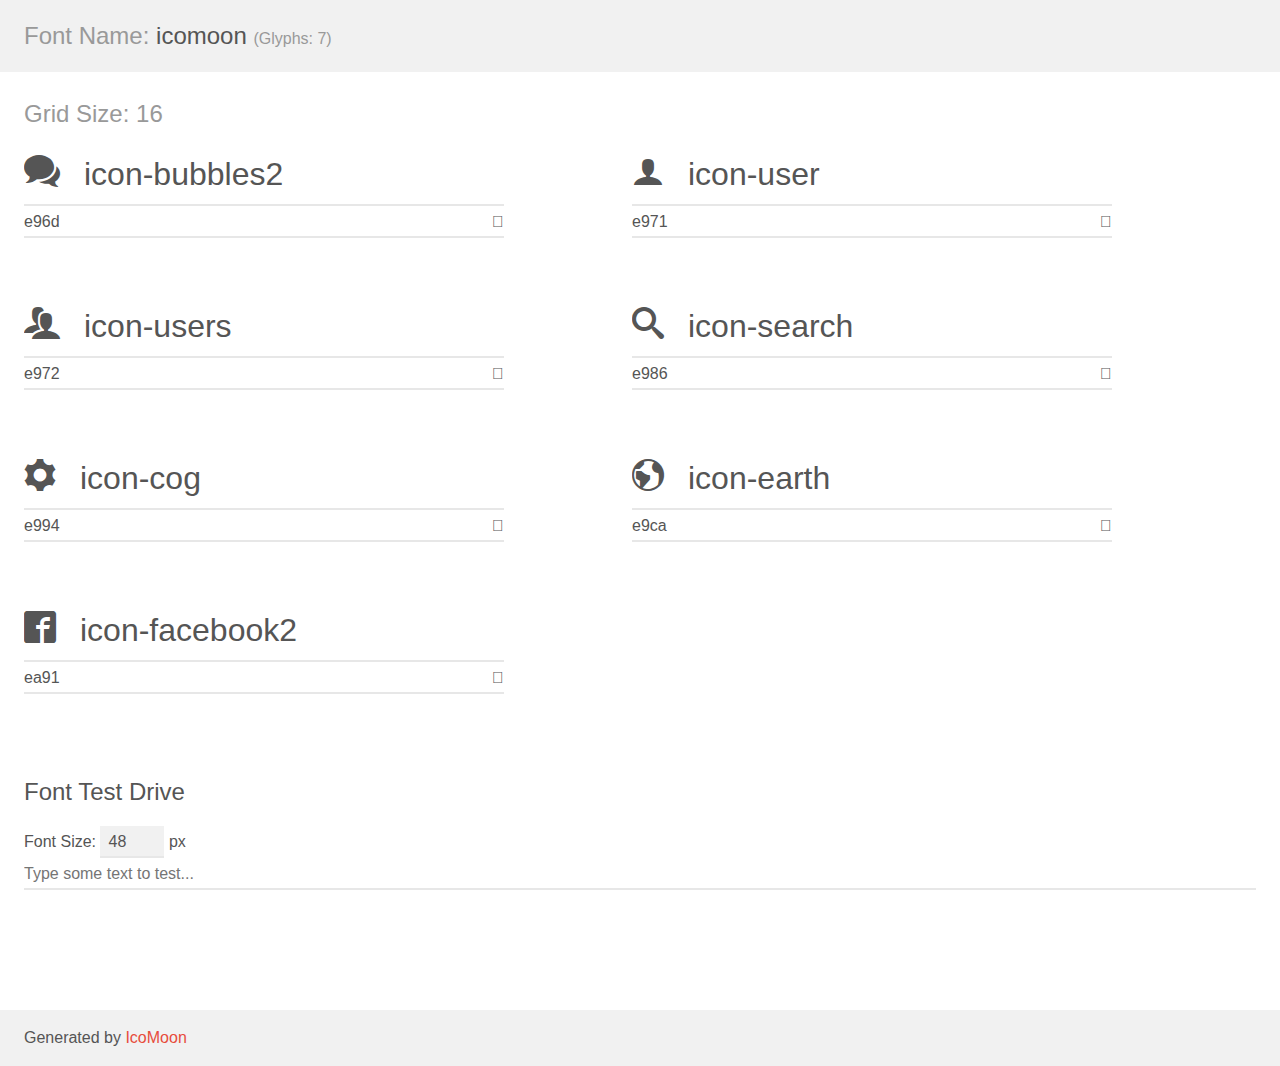
==== font/icomoon/demo.html @ 1ad1c00a "update first" ====
<!doctype html>
<html>
<head>
    <meta charset="utf-8">
    <title>IcoMoon Demo</title>
    <meta name="description" content="An Icon Font Generated By IcoMoon.io">
    <meta name="viewport" content="width=device-width, initial-scale=1">
    <link rel="stylesheet" href="demo-files/demo.css">
    <link rel="stylesheet" href="style.css"></head>
<body>
    <div class="bgc1 clearfix">
        <h1 class="mhmm mvm"><span class="fgc1">Font Name:</span> icomoon <small class="fgc1">(Glyphs:&nbsp;7)</small></h1>
    </div>
    <div class="clearfix mhl ptl">
        <h1 class="mvm mtn fgc1">Grid Size: 16</h1>
        <div class="glyph fs1">
            <div class="clearfix bshadow0 pbs">
                <span class="icon-bubbles2">
                
                </span>
                <span class="mls"> icon-bubbles2</span>
            </div>
            <fieldset class="fs0 size1of1 clearfix hidden-false">
                <input type="text" readonly value="e96d" class="unit size1of2" />
                <input type="text" maxlength="1" readonly value="&#xe96d;" class="unitRight size1of2 talign-right" />
            </fieldset>
            <div class="fs0 bshadow0 clearfix hidden-true">
                <span class="unit pvs fgc1">liga: </span>
                <input type="text" readonly value="bubbles2, comments2" class="liga unitRight" />
            </div>
        </div>
        <div class="glyph fs1">
            <div class="clearfix bshadow0 pbs">
                <span class="icon-user">
                
                </span>
                <span class="mls"> icon-user</span>
            </div>
            <fieldset class="fs0 size1of1 clearfix hidden-false">
                <input type="text" readonly value="e971" class="unit size1of2" />
                <input type="text" maxlength="1" readonly value="&#xe971;" class="unitRight size1of2 talign-right" />
            </fieldset>
            <div class="fs0 bshadow0 clearfix hidden-true">
                <span class="unit pvs fgc1">liga: </span>
                <input type="text" readonly value="user, profile2" class="liga unitRight" />
            </div>
        </div>
        <div class="glyph fs1">
            <div class="clearfix bshadow0 pbs">
                <span class="icon-users">
                
                </span>
                <span class="mls"> icon-users</span>
            </div>
            <fieldset class="fs0 size1of1 clearfix hidden-false">
                <input type="text" readonly value="e972" class="unit size1of2" />
                <input type="text" maxlength="1" readonly value="&#xe972;" class="unitRight size1of2 talign-right" />
            </fieldset>
            <div class="fs0 bshadow0 clearfix hidden-true">
                <span class="unit pvs fgc1">liga: </span>
                <input type="text" readonly value="users, group" class="liga unitRight" />
            </div>
        </div>
        <div class="glyph fs1">
            <div class="clearfix bshadow0 pbs">
                <span class="icon-search">
                
                </span>
                <span class="mls"> icon-search</span>
            </div>
            <fieldset class="fs0 size1of1 clearfix hidden-false">
                <input type="text" readonly value="e986" class="unit size1of2" />
                <input type="text" maxlength="1" readonly value="&#xe986;" class="unitRight size1of2 talign-right" />
            </fieldset>
            <div class="fs0 bshadow0 clearfix hidden-true">
                <span class="unit pvs fgc1">liga: </span>
                <input type="text" readonly value="search, magnifier" class="liga unitRight" />
            </div>
        </div>
        <div class="glyph fs1">
            <div class="clearfix bshadow0 pbs">
                <span class="icon-cog">
                
                </span>
                <span class="mls"> icon-cog</span>
            </div>
            <fieldset class="fs0 size1of1 clearfix hidden-false">
                <input type="text" readonly value="e994" class="unit size1of2" />
                <input type="text" maxlength="1" readonly value="&#xe994;" class="unitRight size1of2 talign-right" />
            </fieldset>
            <div class="fs0 bshadow0 clearfix hidden-true">
                <span class="unit pvs fgc1">liga: </span>
                <input type="text" readonly value="cog, gear" class="liga unitRight" />
            </div>
        </div>
        <div class="glyph fs1">
            <div class="clearfix bshadow0 pbs">
                <span class="icon-earth">
                
                </span>
                <span class="mls"> icon-earth</span>
            </div>
            <fieldset class="fs0 size1of1 clearfix hidden-false">
                <input type="text" readonly value="e9ca" class="unit size1of2" />
                <input type="text" maxlength="1" readonly value="&#xe9ca;" class="unitRight size1of2 talign-right" />
            </fieldset>
            <div class="fs0 bshadow0 clearfix hidden-true">
                <span class="unit pvs fgc1">liga: </span>
                <input type="text" readonly value="earth, globe2" class="liga unitRight" />
            </div>
        </div>
        <div class="glyph fs1">
            <div class="clearfix bshadow0 pbs">
                <span class="icon-facebook2">
                
                </span>
                <span class="mls"> icon-facebook2</span>
            </div>
            <fieldset class="fs0 size1of1 clearfix hidden-false">
                <input type="text" readonly value="ea91" class="unit size1of2" />
                <input type="text" maxlength="1" readonly value="&#xea91;" class="unitRight size1of2 talign-right" />
            </fieldset>
            <div class="fs0 bshadow0 clearfix hidden-true">
                <span class="unit pvs fgc1">liga: </span>
                <input type="text" readonly value="facebook2, brand11" class="liga unitRight" />
            </div>
        </div>
    </div>

    <!--[if gt IE 8]><!-->
    <div class="mhl clearfix mbl">
        <h1>Font Test Drive</h1>
        <label>
            Font Size: <input id="fontSize" type="number" class="textbox0 mbm"
            min="8" value="48" />
            px
        </label>
        <input id="testText" type="text" class="phl size1of1 mvl"
        placeholder="Type some text to test..." value=""/>
        <div id="testDrive" class="icon-">&nbsp;
        </div>
    </div>
    <!--<![endif]-->
    <div class="bgc1 clearfix">
        <p class="mhl">Generated by <a href="https://icomoon.io/app">IcoMoon</a></p>
    </div>

    <script src="demo-files/demo.js"></script>
</body>
</html>
---- font/icomoon/demo-files/demo.css ----
body {
  padding: 0;
  margin: 0;
  font-family: sans-serif;
  font-size: 1em;
  line-height: 1.5;
  color: #555;
  background: #fff;
}
h1 {
  font-size: 1.5em;
  font-weight: normal;
}
small {
  font-size: .66666667em;
}
a {
  color: #e74c3c;
  text-decoration: none;
}
a:hover, a:focus {
  box-shadow: 0 1px #e74c3c;
}
.bshadow0, input {
  box-shadow: inset 0 -2px #e7e7e7;
}
input:hover {
  box-shadow: inset 0 -2px #ccc;
}
input, fieldset {
  font-family: sans-serif;
  font-size: 1em;
  margin: 0;
  padding: 0;
  border: 0;
}
input {
  color: inherit;
  line-height: 1.5;
  height: 1.5em;
  padding: .25em 0;
}
input:focus {
  outline: none;
  box-shadow: inset 0 -2px #449fdb;
}
.glyph {
  font-size: 16px;
  width: 15em;
  padding-bottom: 1em;
  margin-right: 4em;
  margin-bottom: 1em;
  float: left;
  overflow: hidden;
}
.liga {
  width: 80%;
  width: calc(100% - 2.5em);
}
.talign-right {
  text-align: right;
}
.talign-center {
  text-align: center;
}
.bgc1 {
  background: #f1f1f1;
}
.fgc1 {
  color: #999;
}
.fgc0 {
  color: #000;
}
p {
  margin-top: 1em;
  margin-bottom: 1em;
}
.mvm {
  margin-top: .75em;
  margin-bottom: .75em;
}
.mtn {
  margin-top: 0;
}
.mtl, .mal {
  margin-top: 1.5em;
}
.mbl, .mal {
  margin-bottom: 1.5em;
}
.mal, .mhl {
  margin-left: 1.5em;
  margin-right: 1.5em;
}
.mhmm {
  margin-left: 1em;
  margin-right: 1em;
}
.mls {
  margin-left: .25em;
}
.ptl {
  padding-top: 1.5em;
}
.pbs, .pvs {
  padding-bottom: .25em;
}
.pvs, .pts {
  padding-top: .25em;
}
.unit {
  float: left;
}
.unitRight {
  float: right;
}
.size1of2 {
  width: 50%;
}
.size1of1 {
  width: 100%;
}
.clearfix:before, .clearfix:after {
  content: " ";
  display: table;
}
.clearfix:after {
  clear: both;
}
.hidden-true {
  display: none;
}
.textbox0 {
  width: 3em;
  background: #f1f1f1;
  padding: .25em .5em;
  line-height: 1.5;
  height: 1.5em;
}
#testDrive {
  display: block;
  padding-top: 24px;
  line-height: 1.5;
}
.fs0 {
  font-size: 16px;
}
.fs1 {
  font-size: 32px;
}
---- font/icomoon/style.css ----
@font-face {
  font-family: 'icomoon';
  src:  url('fonts/icomoon.eot?om6so0');
  src:  url('fonts/icomoon.eot?om6so0#iefix') format('embedded-opentype'),
    url('fonts/icomoon.ttf?om6so0') format('truetype'),
    url('fonts/icomoon.woff?om6so0') format('woff'),
    url('fonts/icomoon.svg?om6so0#icomoon') format('svg');
  font-weight: normal;
  font-style: normal;
}

[class^="icon-"], [class*=" icon-"] {
  /* use !important to prevent issues with browser extensions that change fonts */
  font-family: 'icomoon' !important;
  speak: none;
  font-style: normal;
  font-weight: normal;
  font-variant: normal;
  text-transform: none;
  line-height: 1;

  /* Better Font Rendering =========== */
  -webkit-font-smoothing: antialiased;
  -moz-osx-font-smoothing: grayscale;
}

.icon-bubbles2:before {
  content: "\e96d";
}
.icon-user:before {
  content: "\e971";
}
.icon-users:before {
  content: "\e972";
}
.icon-search:before {
  content: "\e986";
}
.icon-cog:before {
  content: "\e994";
}
.icon-earth:before {
  content: "\e9ca";
}
.icon-facebook2:before {
  content: "\ea91";
}
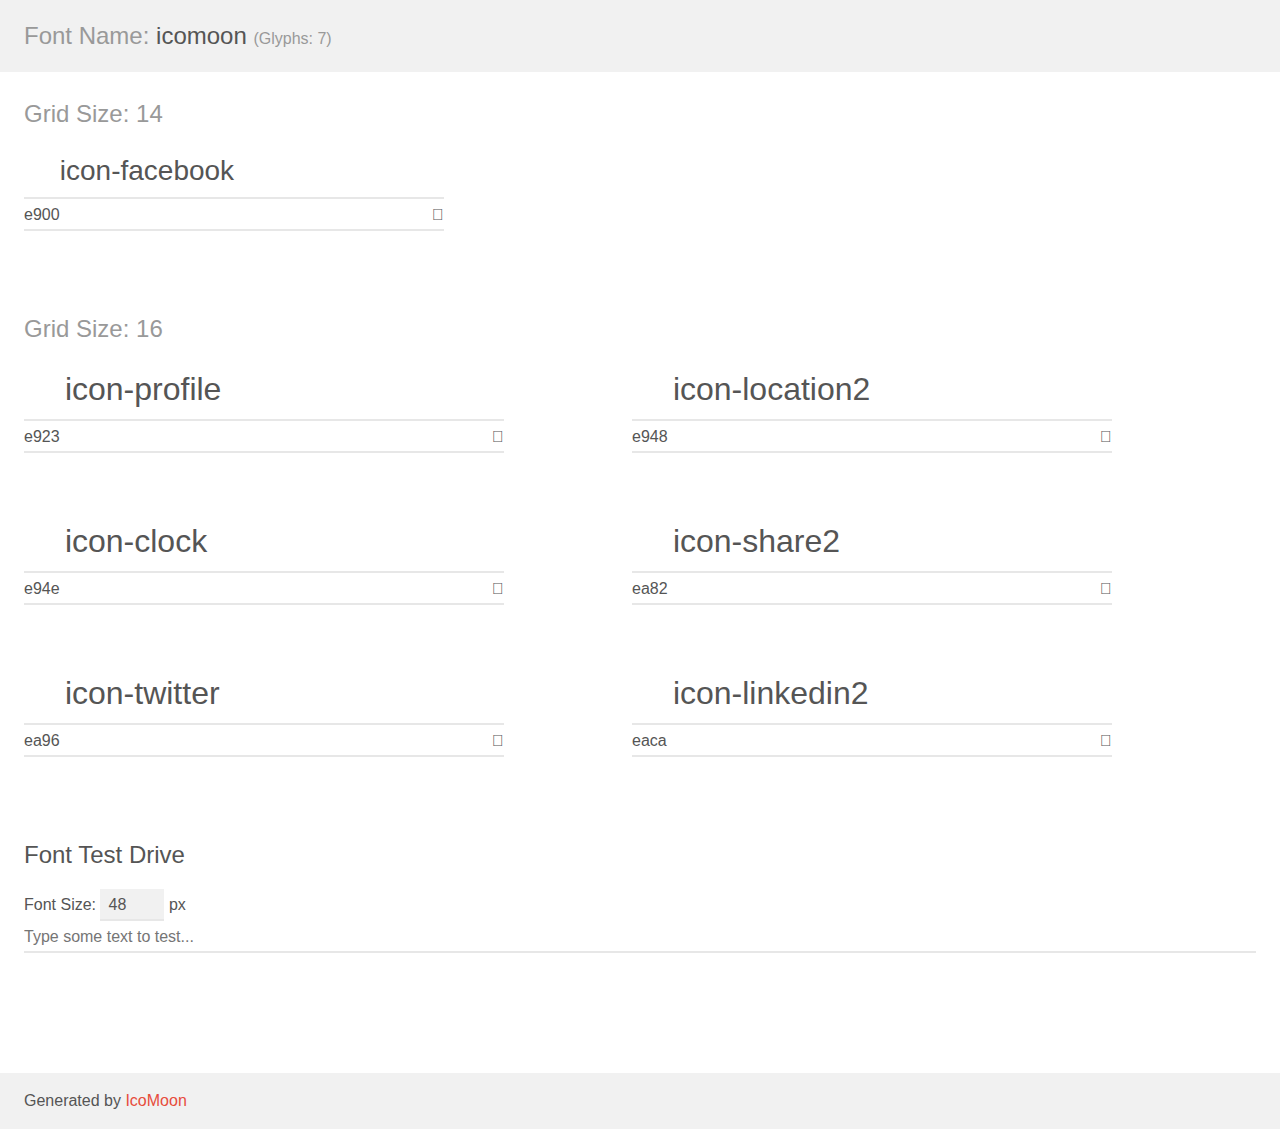
==== commit 1c877aa5: "work 3hours" ====
--- a/font/icomoon/demo.html
+++ b/font/icomoon/demo.html
@@ -12,117 +12,120 @@
         <h1 class="mhmm mvm"><span class="fgc1">Font Name:</span> icomoon <small class="fgc1">(Glyphs:&nbsp;7)</small></h1>
     </div>
     <div class="clearfix mhl ptl">
-        <h1 class="mvm mtn fgc1">Grid Size: 16</h1>
+        <h1 class="mvm mtn fgc1">Grid Size: 14</h1>
         <div class="glyph fs1">
             <div class="clearfix bshadow0 pbs">
-                <span class="icon-bubbles2">
+                <span class="icon-facebook">
                 
                 </span>
-                <span class="mls"> icon-bubbles2</span>
+                <span class="mls"> icon-facebook</span>
             </div>
             <fieldset class="fs0 size1of1 clearfix hidden-false">
-                <input type="text" readonly value="e96d" class="unit size1of2" />
-                <input type="text" maxlength="1" readonly value="&#xe96d;" class="unitRight size1of2 talign-right" />
+                <input type="text" readonly value="e900" class="unit size1of2" />
+                <input type="text" maxlength="1" readonly value="&#xe900;" class="unitRight size1of2 talign-right" />
             </fieldset>
             <div class="fs0 bshadow0 clearfix hidden-true">
                 <span class="unit pvs fgc1">liga: </span>
-                <input type="text" readonly value="bubbles2, comments2" class="liga unitRight" />
+                <input type="text" readonly value="" class="liga unitRight" />
             </div>
         </div>
-        <div class="glyph fs1">
+    </div>
+    <div class="clearfix mhl ptl">
+        <h1 class="mvm mtn fgc1">Grid Size: 16</h1>
+        <div class="glyph fs2">
             <div class="clearfix bshadow0 pbs">
-                <span class="icon-user">
+                <span class="icon-profile">
                 
                 </span>
-                <span class="mls"> icon-user</span>
+                <span class="mls"> icon-profile</span>
             </div>
             <fieldset class="fs0 size1of1 clearfix hidden-false">
-                <input type="text" readonly value="e971" class="unit size1of2" />
-                <input type="text" maxlength="1" readonly value="&#xe971;" class="unitRight size1of2 talign-right" />
+                <input type="text" readonly value="e923" class="unit size1of2" />
+                <input type="text" maxlength="1" readonly value="&#xe923;" class="unitRight size1of2 talign-right" />
             </fieldset>
             <div class="fs0 bshadow0 clearfix hidden-true">
                 <span class="unit pvs fgc1">liga: </span>
-                <input type="text" readonly value="user, profile2" class="liga unitRight" />
+                <input type="text" readonly value="profile, file2" class="liga unitRight" />
             </div>
         </div>
-        <div class="glyph fs1">
+        <div class="glyph fs2">
             <div class="clearfix bshadow0 pbs">
-                <span class="icon-users">
+                <span class="icon-location2">
                 
                 </span>
-                <span class="mls"> icon-users</span>
+                <span class="mls"> icon-location2</span>
             </div>
             <fieldset class="fs0 size1of1 clearfix hidden-false">
-                <input type="text" readonly value="e972" class="unit size1of2" />
-                <input type="text" maxlength="1" readonly value="&#xe972;" class="unitRight size1of2 talign-right" />
+                <input type="text" readonly value="e948" class="unit size1of2" />
+                <input type="text" maxlength="1" readonly value="&#xe948;" class="unitRight size1of2 talign-right" />
             </fieldset>
             <div class="fs0 bshadow0 clearfix hidden-true">
                 <span class="unit pvs fgc1">liga: </span>
-                <input type="text" readonly value="users, group" class="liga unitRight" />
+                <input type="text" readonly value="location2, map-marker2" class="liga unitRight" />
             </div>
         </div>
-        <div class="glyph fs1">
+        <div class="glyph fs2">
             <div class="clearfix bshadow0 pbs">
-                <span class="icon-search">
+                <span class="icon-clock">
                 
                 </span>
-                <span class="mls"> icon-search</span>
+                <span class="mls"> icon-clock</span>
             </div>
             <fieldset class="fs0 size1of1 clearfix hidden-false">
-                <input type="text" readonly value="e986" class="unit size1of2" />
-                <input type="text" maxlength="1" readonly value="&#xe986;" class="unitRight size1of2 talign-right" />
+                <input type="text" readonly value="e94e" class="unit size1of2" />
+                <input type="text" maxlength="1" readonly value="&#xe94e;" class="unitRight size1of2 talign-right" />
             </fieldset>
             <div class="fs0 bshadow0 clearfix hidden-true">
                 <span class="unit pvs fgc1">liga: </span>
-                <input type="text" readonly value="search, magnifier" class="liga unitRight" />
+                <input type="text" readonly value="clock, time2" class="liga unitRight" />
             </div>
         </div>
-        <div class="glyph fs1">
+        <div class="glyph fs2">
             <div class="clearfix bshadow0 pbs">
-                <span class="icon-cog">
+                <span class="icon-share2">
                 
                 </span>
-                <span class="mls"> icon-cog</span>
+                <span class="mls"> icon-share2</span>
             </div>
             <fieldset class="fs0 size1of1 clearfix hidden-false">
-                <input type="text" readonly value="e994" class="unit size1of2" />
-                <input type="text" maxlength="1" readonly value="&#xe994;" class="unitRight size1of2 talign-right" />
+                <input type="text" readonly value="ea82" class="unit size1of2" />
+                <input type="text" maxlength="1" readonly value="&#xea82;" class="unitRight size1of2 talign-right" />
             </fieldset>
             <div class="fs0 bshadow0 clearfix hidden-true">
                 <span class="unit pvs fgc1">liga: </span>
-                <input type="text" readonly value="cog, gear" class="liga unitRight" />
+                <input type="text" readonly value="share2, social" class="liga unitRight" />
             </div>
         </div>
-        <div class="glyph fs1">
+        <div class="glyph fs2">
             <div class="clearfix bshadow0 pbs">
-                <span class="icon-earth">
+                <span class="icon-twitter">
                 
                 </span>
-                <span class="mls"> icon-earth</span>
+                <span class="mls"> icon-twitter</span>
             </div>
             <fieldset class="fs0 size1of1 clearfix hidden-false">
-                <input type="text" readonly value="e9ca" class="unit size1of2" />
-                <input type="text" maxlength="1" readonly value="&#xe9ca;" class="unitRight size1of2 talign-right" />
+                <input type="text" readonly value="ea96" class="unit size1of2" />
+                <input type="text" maxlength="1" readonly value="&#xea96;" class="unitRight size1of2 talign-right" />
             </fieldset>
             <div class="fs0 bshadow0 clearfix hidden-true">
                 <span class="unit pvs fgc1">liga: </span>
-                <input type="text" readonly value="earth, globe2" class="liga unitRight" />
+                <input type="text" readonly value="twitter, brand16" class="liga unitRight" />
             </div>
         </div>
-        <div class="glyph fs1">
+        <div class="glyph fs2">
             <div class="clearfix bshadow0 pbs">
-                <span class="icon-facebook2">
+                <span class="icon-linkedin2">
                 
                 </span>
-                <span class="mls"> icon-facebook2</span>
+                <span class="mls"> icon-linkedin2</span>
             </div>
             <fieldset class="fs0 size1of1 clearfix hidden-false">
-                <input type="text" readonly value="ea91" class="unit size1of2" />
-                <input type="text" maxlength="1" readonly value="&#xea91;" class="unitRight size1of2 talign-right" />
+                <input type="text" readonly value="eaca" class="unit size1of2" />
+                <input type="text" maxlength="1" readonly value="&#xeaca;" class="unitRight size1of2 talign-right" />
             </fieldset>
             <div class="fs0 bshadow0 clearfix hidden-true">
                 <span class="unit pvs fgc1">liga: </span>
-                <input type="text" readonly value="facebook2, brand11" class="liga unitRight" />
+                <input type="text" readonly value="linkedin2, brand65" class="liga unitRight" />
             </div>
         </div>
     </div>
--- a/font/icomoon/demo-files/demo.css
+++ b/font/icomoon/demo-files/demo.css
@@ -147,6 +147,9 @@
   font-size: 16px;
 }
 .fs1 {
+  font-size: 28px;
+}
+.fs2 {
   font-size: 32px;
 }
 
--- a/font/icomoon/style.css
+++ b/font/icomoon/style.css
@@ -1,10 +1,10 @@
 @font-face {
   font-family: 'icomoon';
-  src:  url('fonts/icomoon.eot?om6so0');
-  src:  url('fonts/icomoon.eot?om6so0#iefix') format('embedded-opentype'),
-    url('fonts/icomoon.ttf?om6so0') format('truetype'),
-    url('fonts/icomoon.woff?om6so0') format('woff'),
-    url('fonts/icomoon.svg?om6so0#icomoon') format('svg');
+  src:  url('fonts/icomoon.eot?361w2x');
+  src:  url('fonts/icomoon.eot?361w2x#iefix') format('embedded-opentype'),
+    url('fonts/icomoon.ttf?361w2x') format('truetype'),
+    url('fonts/icomoon.woff?361w2x') format('woff'),
+    url('fonts/icomoon.svg?361w2x#icomoon') format('svg');
   font-weight: normal;
   font-style: normal;
 }
@@ -24,25 +24,25 @@
   -moz-osx-font-smoothing: grayscale;
 }
 
-.icon-bubbles2:before {
-  content: "\e96d";
+.icon-facebook:before {
+  content: "\e900";
 }
-.icon-user:before {
-  content: "\e971";
+.icon-profile:before {
+  content: "\e923";
 }
-.icon-users:before {
-  content: "\e972";
+.icon-location2:before {
+  content: "\e948";
 }
-.icon-search:before {
-  content: "\e986";
+.icon-clock:before {
+  content: "\e94e";
 }
-.icon-cog:before {
-  content: "\e994";
+.icon-share2:before {
+  content: "\ea82";
 }
-.icon-earth:before {
-  content: "\e9ca";
+.icon-twitter:before {
+  content: "\ea96";
 }
-.icon-facebook2:before {
-  content: "\ea91";
+.icon-linkedin2:before {
+  content: "\eaca";
 }
 
